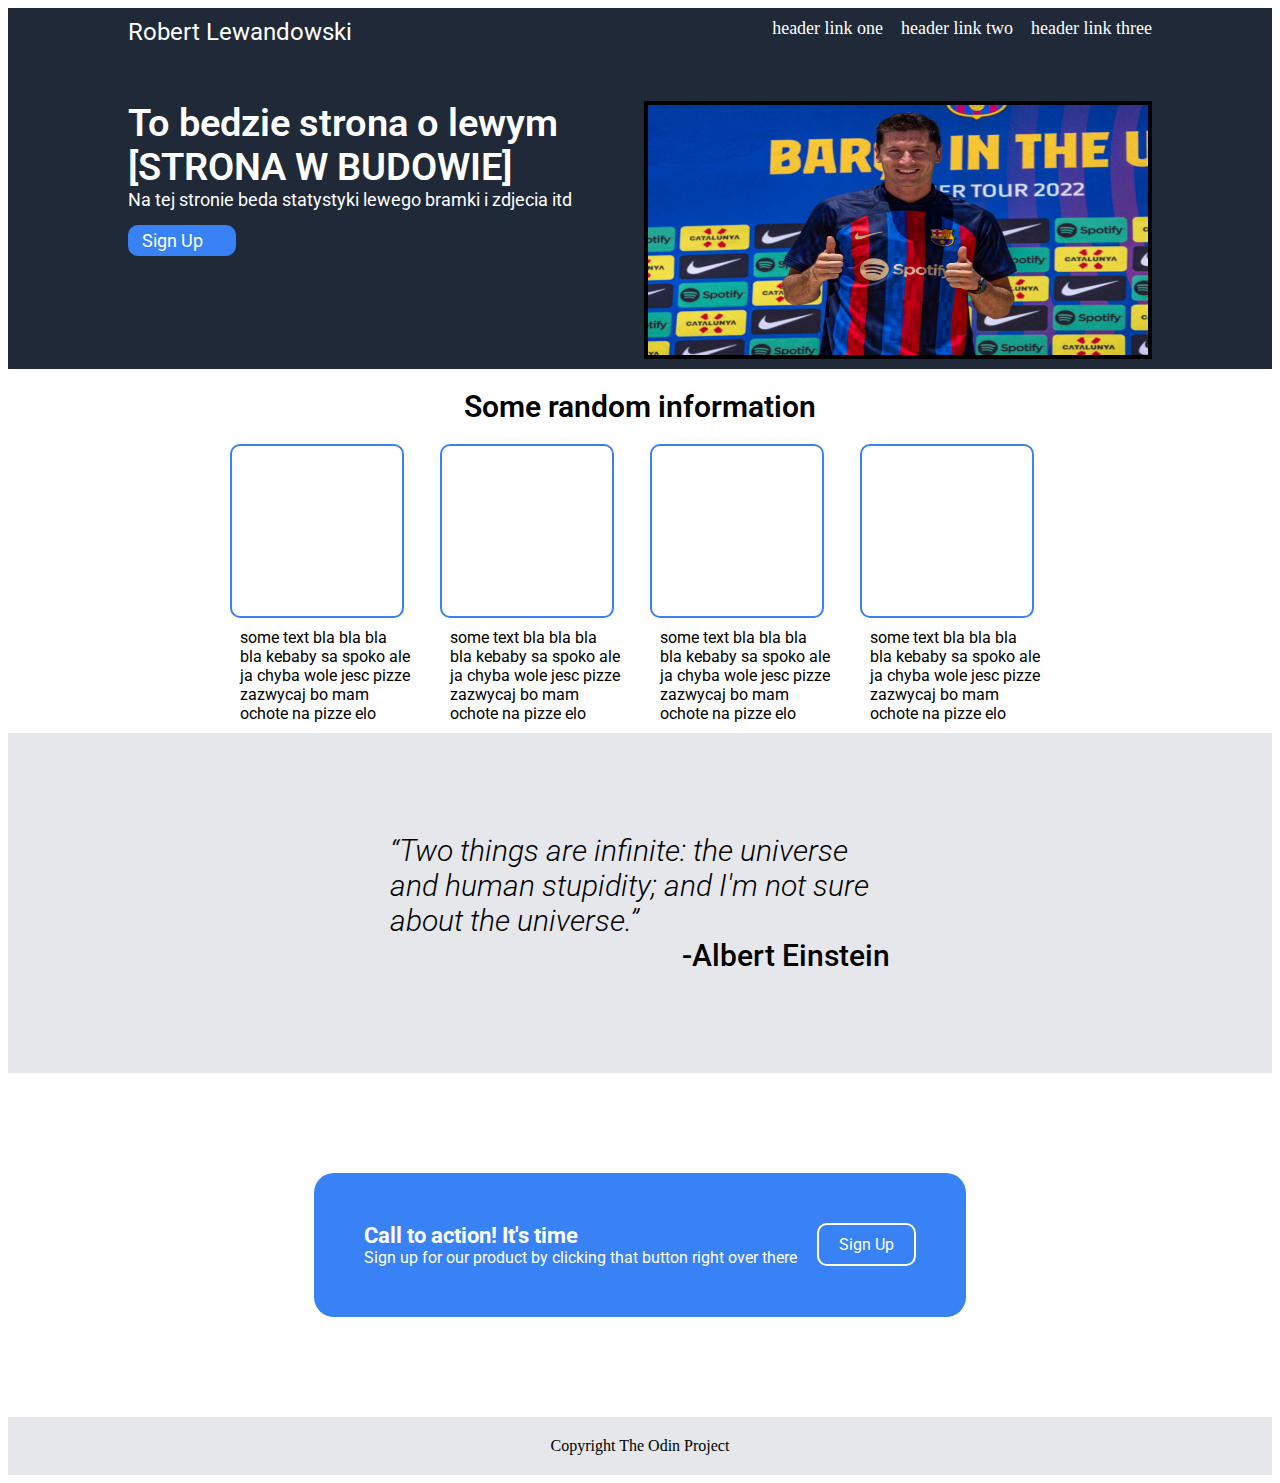
==== index.html @ de7fd5e1 "Improve site and decide it to be about RL9" ====
<!DOCTYPE html>
<html lang="en">

<head>
    <meta charset="UTF-8">
    <meta http-equiv="X-UA-Compatible" content="IE=edge">
    <meta name="viewport" content="width=device-width, initial-scale=1.0">
    <title>Document</title>
    <link rel="stylesheet" href="styles.css">

    <link rel="preconnect" href="https://fonts.googleapis.com">
<link rel="preconnect" href="https://fonts.gstatic.com" crossorigin>
<link href="https://fonts.googleapis.com/css2?family=Roboto:ital,wght@1,300&display=swap" rel="stylesheet">

    <link rel="preconnect" href="https://fonts.googleapis.com">
<link rel="preconnect" href="https://fonts.gstatic.com" crossorigin>
<link href="https://fonts.googleapis.com/css2?family=Roboto&display=swap" rel="stylesheet">
</head>

<body>
<div class="header">

    <div class="upper-part">
        <div class="logo">Robert Lewandowski</div>

        <div class="links">
            <a>header link one </a>
            <a>header link two </a>
            <a>header link three </a>
        </div>

    </div>



    
        <div class="intro"> 

            <div id="left-side-intro"> 
                <div class="big-text">To bedzie strona o lewym [STRONA W BUDOWIE]</div>
                <div class="small-text">Na tej stronie beda statystyki lewego bramki i zdjecia itd</div>
                <div class="button">Sign Up</div>
        
            </div>
            

            <div class="photo">
                <div class="image"> <img src="images/105826_1658345130.jpg" alt="Lewandowski"></div>
            </div>
            
        </div>
    
    




</div>


<div class="main-section">


    <div class="big-text2">Some random information</div>

    <div class="content2">
        <div class="card">
            <div class="photo2"></div>
            <div class="text-photo">some text bla bla bla bla kebaby sa spoko ale ja chyba wole jesc pizze zazwycaj bo mam ochote na pizze elo</div>
        </div>
        <div class="card">
            <div class="photo2"></div>
            <div class="text-photo">some text bla bla bla bla kebaby sa spoko ale ja chyba wole jesc pizze zazwycaj bo mam ochote na pizze elo</div>
        </div>
        <div class="card">
            <div class="photo2"></div>
            <div class="text-photo">some text bla bla bla bla kebaby sa spoko ale ja chyba wole jesc pizze zazwycaj bo mam ochote na pizze elo</div>
        </div>
        <div class="card">
            <div class="photo2"></div>
            <div class="text-photo"> some text bla bla bla bla kebaby sa spoko ale ja chyba wole jesc pizze zazwycaj bo mam ochote na pizze elo</div>
        </div>



    </div>


</div>




<div class="quote">
<div class="quote-text"> “Two things are infinite: the universe and human stupidity; and I'm not sure about the universe.”</div>

<div class="push-right"><div class="quote-author">-Albert Einstein</div></div>



</div>

<div class="center">
    <div class="banner">
        <div class="banner-left-side">
            <div class="banner-header">Call to action! It's time</div>
            <div class="banner-text">Sign up for our product by clicking that button right over there</div>
        </div>
        
        <div class="banner-right-side">
            <div class="banner-button">Sign Up</div>
        </div>

    </div>
</div> 



<div class="footer">Copyright The Odin Project</div>
</body>

</html>
---- styles.css ----
.header{
    display: flex;
    flex-direction: column;
    background-color: #1F2937;
    color: white;
    padding: 10px 120px;
    font-size: 24px;
    
}

.upper-part{
    display:flex;
   
}


.logo{
    font-family: 'Roboto';
    
}
.links{
    display: flex;
    font-size: 18px;
    font-weight: 300;
    margin-left: auto ;
    gap:18px;
}

.big-text{
    font-size: 38px;
    font-weight: 600;
    font-family: 'Roboto', sans-serif;
}

.small-text{
    font-size: 18px;
    font-weight: 400;
    font-family: 'Roboto', sans-serif;
}

.button{
    max-width: 80px;
    border-radius: 10px;
    background-color: #3882F6;
    font-size: 18px;
    padding: 3px 12px;
    margin-top: 15px;
    border: 2px solid #3882F6;
    font-family: 'Roboto', sans-serif;
}

.intro{
    margin-top: 55px;
    display: flex;
    gap: 15px;
}

.photo{
    height: 250px;
    width: 500px;
    border: 4px solid black;
    margin-left: auto;
    flex:0 0 auto;
    
    
}

  
.main-section{
    display: flex;


}

.big-text2{
    display: flex;
    justify-content: center;
    margin: 20px;
    font-size: 30px;
    font-weight: 600;
    font-family: 'Roboto', sans-serif;
}

.photo2{
    width: 170px;
    height: 170px;
    border: 2px solid #3882F6;
    border-radius: 10px;
}


.main-section{
    display: flex;
    flex-direction: column;
}

.content2{
    display: flex;
    justify-content: center;
    gap: 20px;
}

.card{
    display: flex;
    flex-direction: column;
    align-items: flex-start;
    
}

.text-photo{
    max-width: 170px;
    
    font-family: 'Roboto', sans-serif;
    padding: 10px;
}


.quote{
    background-color: #E5E7EB;
    padding: 100px;
    display: flex;
    flex-direction: column;
    align-items: center;
    justify-content: center;
}

.quote-text{
    font-style: italic;
    font-family: 'Roboto', sans-serif;
    font-size: 30px;
    font-weight: 300;
    max-width: 500px;
}
.quote-author{
    
    font-family: 'Roboto', sans-serif;
    font-weight: 500;
    font-size: 30px
}

.push-right{
    width: 500px;
    display: flex;
    align-items: flex-end;
    justify-content: flex-end;
       
}

img{
    height: 250px;
    width: 500px;
}
.banner{
    color: white;
    font-family: 'Roboto', 'sans-serif';
    background-color: #3882F6;
    margin:100px;
    padding: 50px;
    border-radius: 20px;
    display: flex;
    gap:20px;
    justify-content: center;
    max-width: 600px;
}

.banner-left-side{
    
    display: flex;
    flex-direction: column;
}

.banner-header{
    
    font-size: 22px;
    font-weight: 700;
}

.banner-button{
    border: 2px solid white;
    padding: 10px 20px;
    border-radius: 10px;
   
}

.center{
    display: flex;
    align-items: center;
    justify-content: center;
}

.footer{
    font-family: 'Robot','sans-serif';
    display: flex;
    align-items: center;
    justify-content: center;
    background-color: #E5E7EB;
    padding: 20px;
}
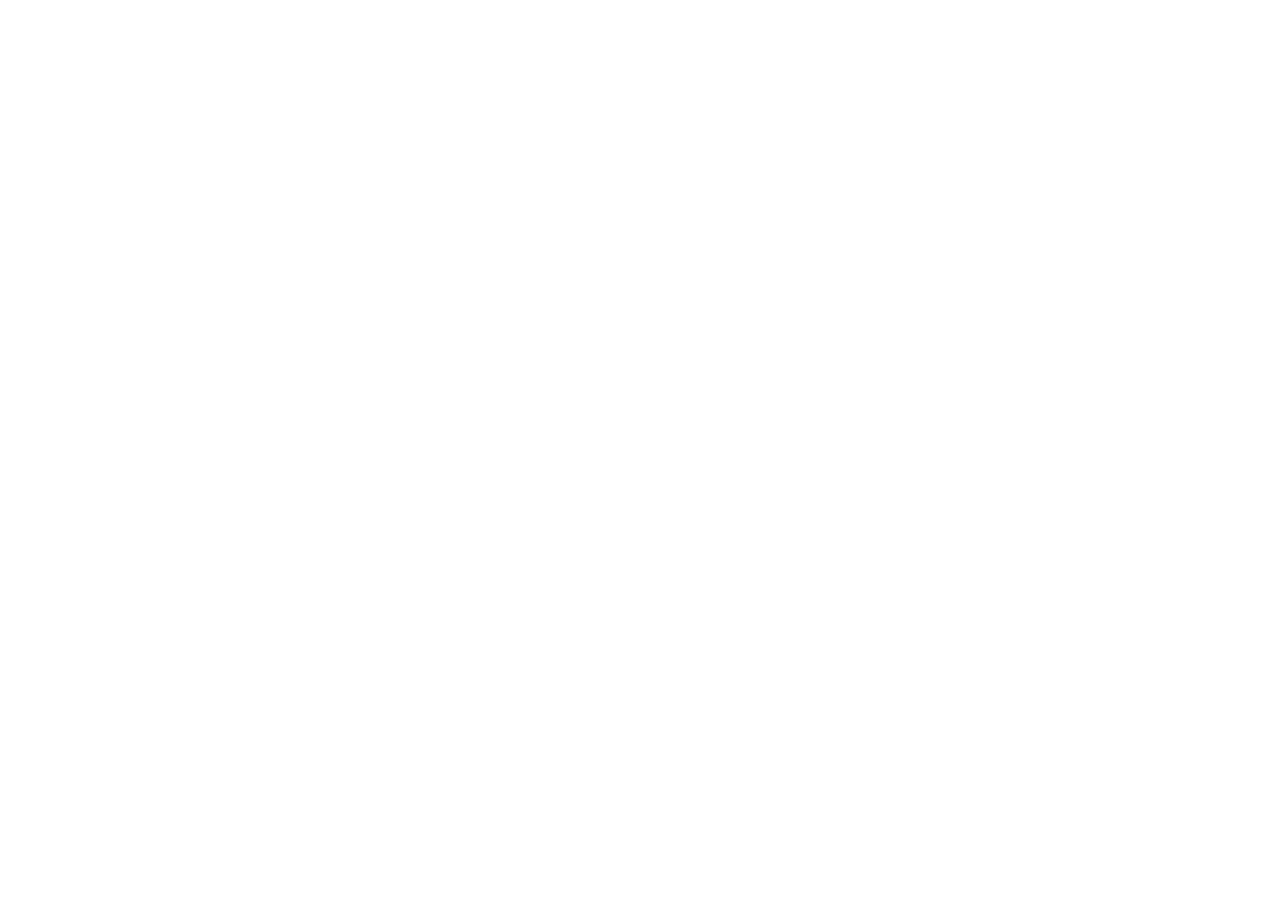
==== commit fec90cce: "create skeleton to project" ====
--- a/index.html
+++ b/index.html
@@ -1,122 +1,20 @@
 <!DOCTYPE html>
 <html lang="en">
-
 <head>
     <meta charset="UTF-8">
     <meta http-equiv="X-UA-Compatible" content="IE=edge">
     <meta name="viewport" content="width=device-width, initial-scale=1.0">
     <title>Document</title>
     <link rel="stylesheet" href="styles.css">
-
-    <link rel="preconnect" href="https://fonts.googleapis.com">
-<link rel="preconnect" href="https://fonts.gstatic.com" crossorigin>
-<link href="https://fonts.googleapis.com/css2?family=Roboto:ital,wght@1,300&display=swap" rel="stylesheet">
-
-    <link rel="preconnect" href="https://fonts.googleapis.com">
-<link rel="preconnect" href="https://fonts.gstatic.com" crossorigin>
-<link href="https://fonts.googleapis.com/css2?family=Roboto&display=swap" rel="stylesheet">
 </head>
-
 <body>
-<div class="header">
-
-    <div class="upper-part">
-        <div class="logo">Robert Lewandowski</div>
-
-        <div class="links">
-            <a>header link one </a>
-            <a>header link two </a>
-            <a>header link three </a>
-        </div>
-
-    </div>
-
-
-
-    
-        <div class="intro"> 
-
-            <div id="left-side-intro"> 
-                <div class="big-text">To bedzie strona o lewym [STRONA W BUDOWIE]</div>
-                <div class="small-text">Na tej stronie beda statystyki lewego bramki i zdjecia itd</div>
-                <div class="button">Sign Up</div>
-        
-            </div>
-            
-
-            <div class="photo">
-                <div class="image"> <img src="images/105826_1658345130.jpg" alt="Lewandowski"></div>
-            </div>
-            
-        </div>
-    
     
 
 
 
 
-</div>
 
 
-<div class="main-section">
-
-
-    <div class="big-text2">Some random information</div>
-
-    <div class="content2">
-        <div class="card">
-            <div class="photo2"></div>
-            <div class="text-photo">some text bla bla bla bla kebaby sa spoko ale ja chyba wole jesc pizze zazwycaj bo mam ochote na pizze elo</div>
-        </div>
-        <div class="card">
-            <div class="photo2"></div>
-            <div class="text-photo">some text bla bla bla bla kebaby sa spoko ale ja chyba wole jesc pizze zazwycaj bo mam ochote na pizze elo</div>
-        </div>
-        <div class="card">
-            <div class="photo2"></div>
-            <div class="text-photo">some text bla bla bla bla kebaby sa spoko ale ja chyba wole jesc pizze zazwycaj bo mam ochote na pizze elo</div>
-        </div>
-        <div class="card">
-            <div class="photo2"></div>
-            <div class="text-photo"> some text bla bla bla bla kebaby sa spoko ale ja chyba wole jesc pizze zazwycaj bo mam ochote na pizze elo</div>
-        </div>
-
-
-
-    </div>
-
-
-</div>
-
-
-
-
-<div class="quote">
-<div class="quote-text"> “Two things are infinite: the universe and human stupidity; and I'm not sure about the universe.”</div>
-
-<div class="push-right"><div class="quote-author">-Albert Einstein</div></div>
-
-
-
-</div>
-
-<div class="center">
-    <div class="banner">
-        <div class="banner-left-side">
-            <div class="banner-header">Call to action! It's time</div>
-            <div class="banner-text">Sign up for our product by clicking that button right over there</div>
-        </div>
-        
-        <div class="banner-right-side">
-            <div class="banner-button">Sign Up</div>
-        </div>
-
-    </div>
-</div> 
-
-
-
-<div class="footer">Copyright The Odin Project</div>
+    <script src="script.js"></script>
 </body>
-
 </html>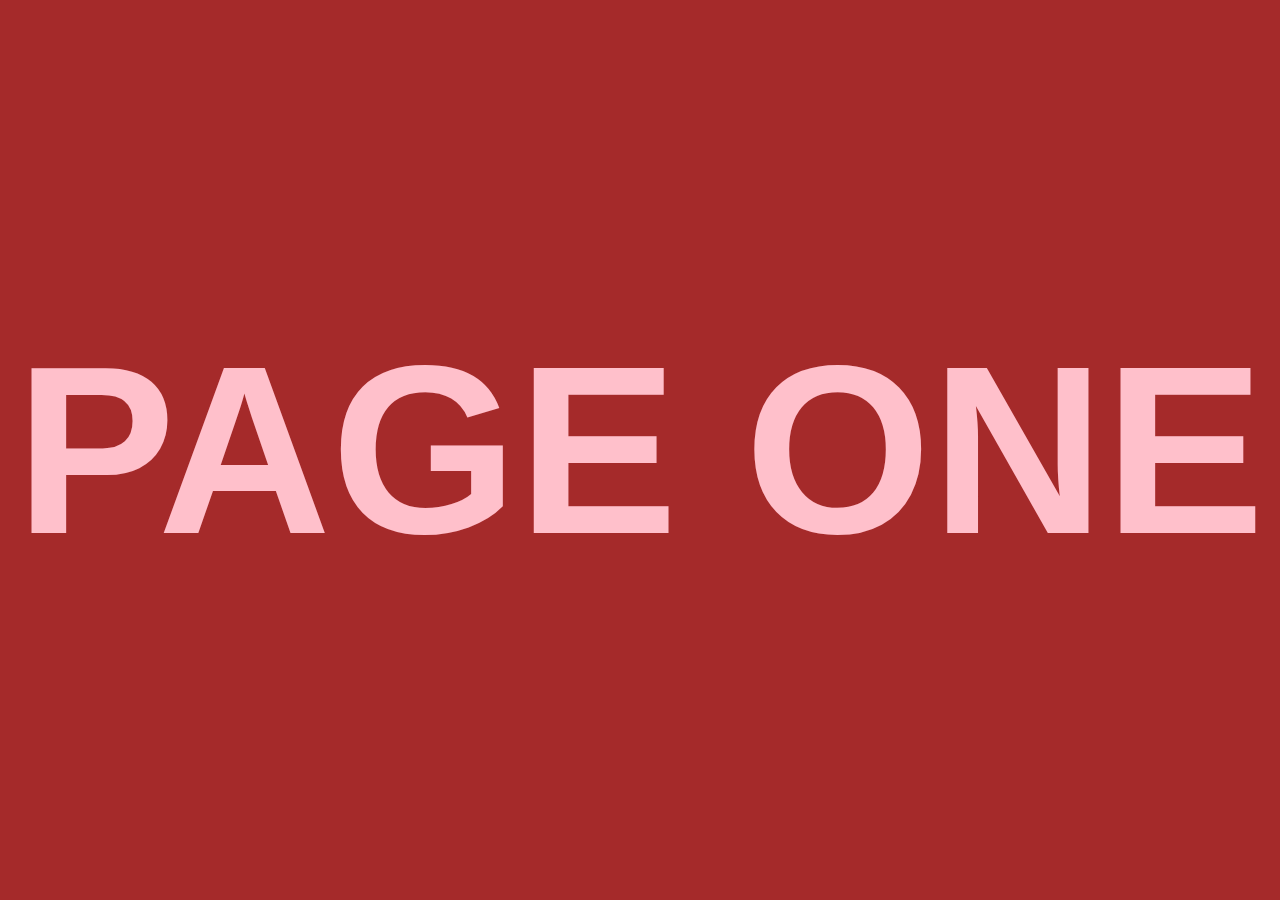
==== commit 5a2f68f4: "initial commit, create skeleton for landing page" ====
--- a/index.html
+++ b/index.html
@@ -5,16 +5,22 @@
     <meta http-equiv="X-UA-Compatible" content="IE=edge">
     <meta name="viewport" content="width=device-width, initial-scale=1.0">
     <title>Document</title>
-    <link rel="stylesheet" href="styles.css">
+    <link rel="stylesheet" href="/styles/style.css" type="text/css">
 </head>
 <body>
-    
+    <div class="container">
+        <section>
+            <h1>PAGE ONE</h1>
+        </section>
 
+        <section>
+            <h1>PAGE TWO</h1>
+        </section>
 
+        <section>
+            <h1>PAGE THREE</h1>
+        </section>
 
-
-
-
-    <script src="script.js"></script>
+    </div>
 </body>
 </html>--- a/styles/style.css
+++ b/styles/style.css
@@ -0,0 +1,39 @@
+body {
+  width: 100vw;
+  height: 100vh;
+  margin: 0;
+}
+
+.container {
+  width: 100%;
+  height: 100%;
+  -ms-scroll-snap-type: x mandatory;
+      scroll-snap-type: x mandatory;
+  overflow-x: scroll;
+  display: flex;
+}
+.container section {
+  flex: none;
+  display: flex;
+  justify-content: center;
+  align-items: center;
+  width: 100vw;
+  height: 100vh;
+  scroll-snap-align: start;
+}
+.container section:nth-of-type(1) {
+  background-color: brown;
+  color: pink;
+}
+.container section:nth-of-type(2) {
+  background-color: yellow;
+  color: black;
+}
+.container section:nth-of-type(3) {
+  background-color: purple;
+  color: wheat;
+}
+.container section h1 {
+  font-family: Arial, Helvetica, sans-serif;
+  font-size: 15em;
+}/*# sourceMappingURL=style.css.map */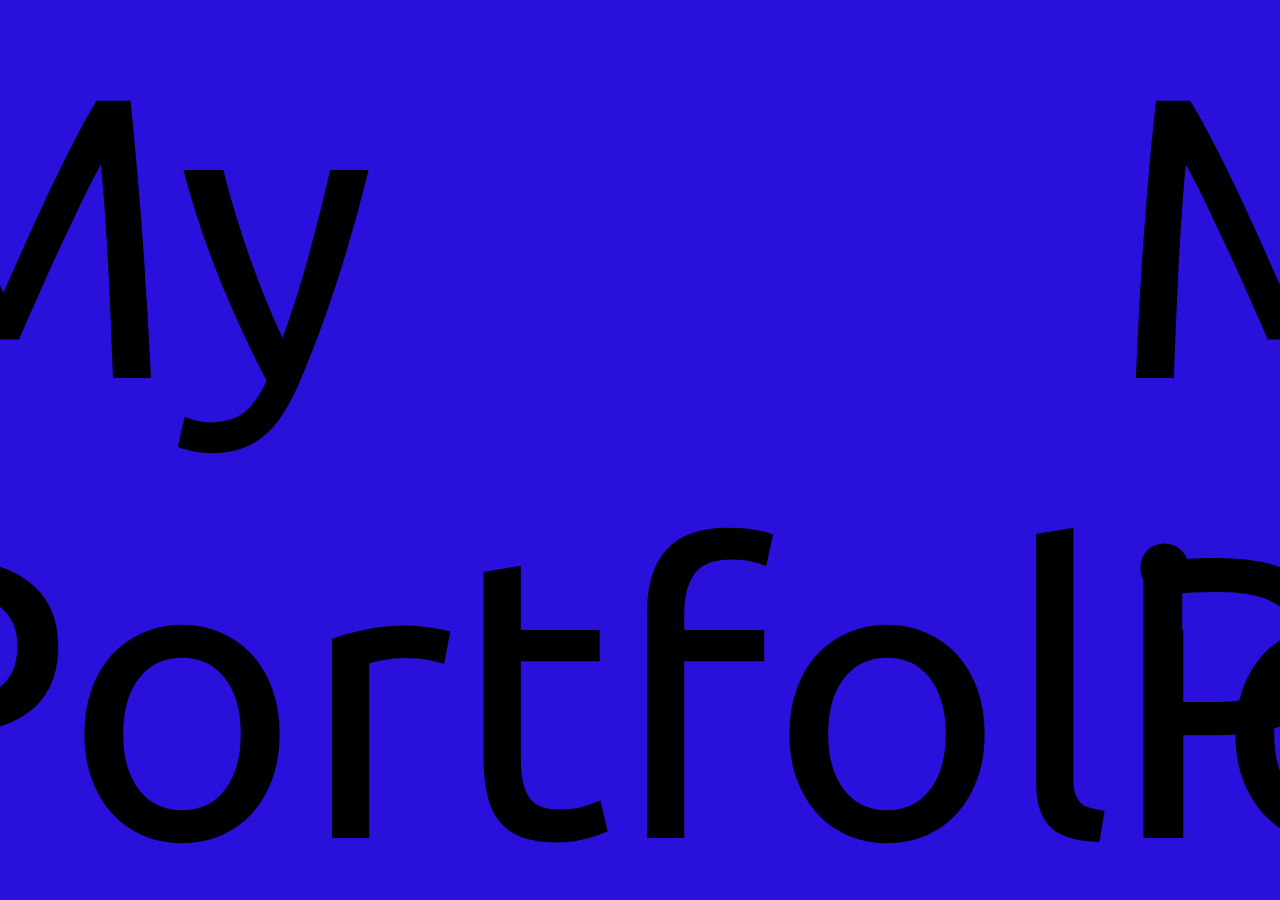
==== commit fb04980f: "add video background" ====
--- a/index.html
+++ b/index.html
@@ -6,19 +6,27 @@
     <meta name="viewport" content="width=device-width, initial-scale=1.0">
     <title>Document</title>
     <link rel="stylesheet" href="/styles/style.css" type="text/css">
+    <link rel="preconnect" href="https://fonts.googleapis.com">
+    <link rel="preconnect" href="https://fonts.gstatic.com" crossorigin>
+    <link href="https://fonts.googleapis.com/css2?family=Ubuntu:ital,wght@0,300;0,400;0,500;1,300;1,400&display=swap" rel="stylesheet">
 </head>
 <body>
     <div class="container">
-        <section>
-            <h1>PAGE ONE</h1>
+        <section id="section1">
+            <div class="text">My Portfolio</div>
+            <video id="my-video" autoplay muted loop src="/videos/Laptop - 1657.mp4"></video>
         </section>
 
-        <section>
-            <h1>PAGE TWO</h1>
+        <section id="section2">
+            <div class="text">My Portfolio</div>
         </section>
 
-        <section>
-            <h1>PAGE THREE</h1>
+        <section id="section3">
+            <div class="text">My Portfolio</div>
+        </section>
+
+        <section id="section4">
+            <div class="text">My Portfolio</div>
         </section>
 
     </div>
--- a/styles/style.css
+++ b/styles/style.css
@@ -13,17 +13,19 @@
   display: flex;
 }
 .container section {
+  z-index: 100;
+  font-family: "Ubuntu", sans-serif;
   flex: none;
   display: flex;
   justify-content: center;
-  align-items: center;
+  font-size: 400px;
   width: 100vw;
   height: 100vh;
   scroll-snap-align: start;
 }
 .container section:nth-of-type(1) {
-  background-color: brown;
-  color: pink;
+  background-color: rgb(41, 17, 219);
+  color: rgb(0, 0, 0);
 }
 .container section:nth-of-type(2) {
   background-color: yellow;
@@ -33,7 +35,18 @@
   background-color: purple;
   color: wheat;
 }
-.container section h1 {
-  font-family: Arial, Helvetica, sans-serif;
-  font-size: 15em;
+.container section:nth-of-type(4) {
+  background-color: purple;
+  color: wheat;
+}
+.container #section1 video {
+  position: fixed;
+  right: 0;
+  bottom: 0;
+  width: 100%;
+  height: 100%;
+  -o-object-fit: cover;
+     object-fit: cover;
+  opacity: 0.9;
+  z-index: -100;
 }/*# sourceMappingURL=style.css.map */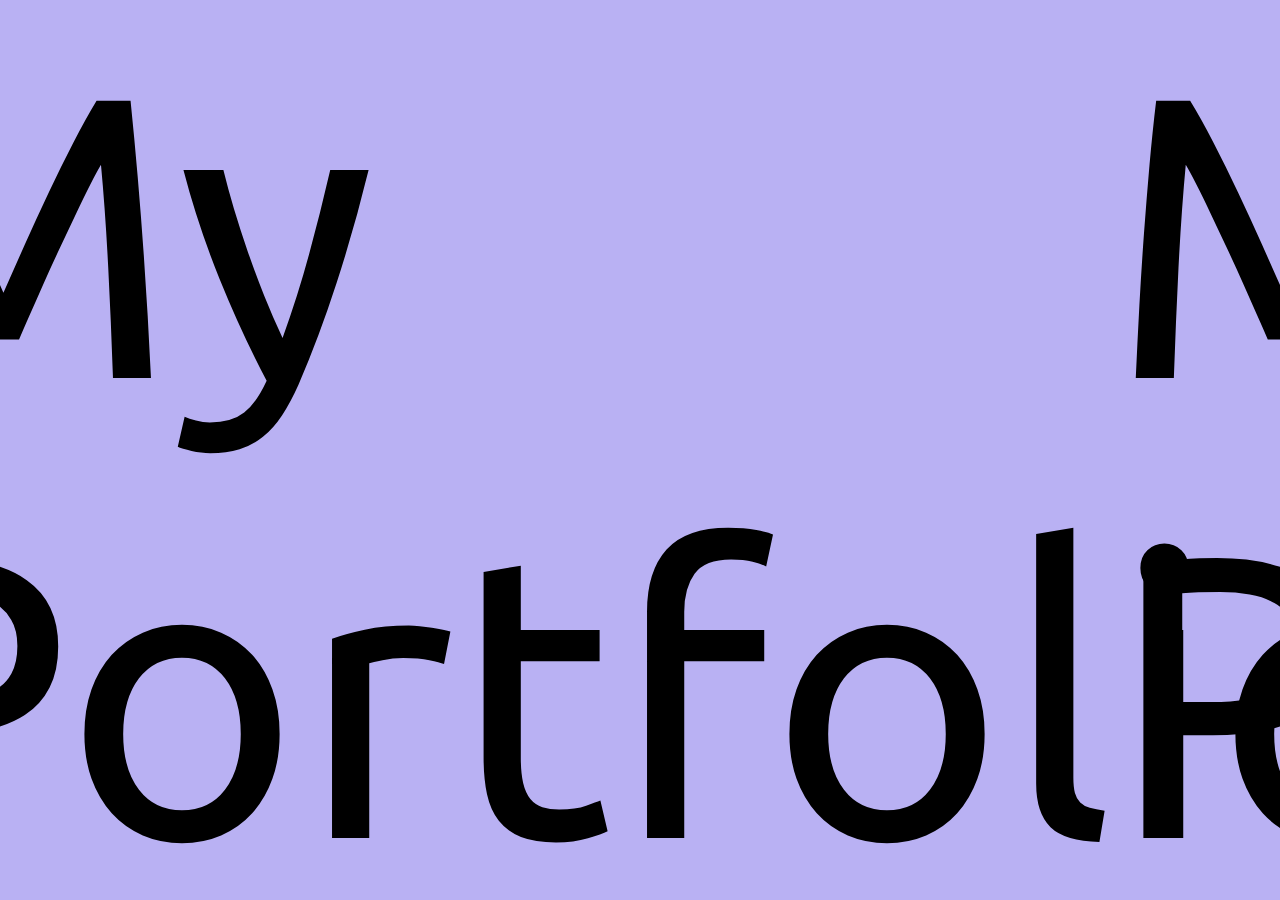
==== commit 81ae9ce5: "add working snapping with colors" ====
--- a/index.html
+++ b/index.html
@@ -12,9 +12,9 @@
 </head>
 <body>
     <div class="container">
+        <video id="my-video" autoplay muted loop src="/videos/Laptop - 1657.mp4"></video>
         <section id="section1">
             <div class="text">My Portfolio</div>
-            <video id="my-video" autoplay muted loop src="/videos/Laptop - 1657.mp4"></video>
         </section>
 
         <section id="section2">
--- a/styles/style.css
+++ b/styles/style.css
@@ -12,6 +12,17 @@
   overflow-x: scroll;
   display: flex;
 }
+.container video {
+  position: fixed;
+  right: 0;
+  bottom: 0;
+  width: 100%;
+  height: 100%;
+  -o-object-fit: cover;
+     object-fit: cover;
+  opacity: 0.9;
+  z-index: -100;
+}
 .container section {
   z-index: 100;
   font-family: "Ubuntu", sans-serif;
@@ -24,29 +35,18 @@
   scroll-snap-align: start;
 }
 .container section:nth-of-type(1) {
-  background-color: rgb(41, 17, 219);
+  background-color: rgba(41, 17, 219, 0.33);
   color: rgb(0, 0, 0);
 }
 .container section:nth-of-type(2) {
-  background-color: yellow;
+  background-color: rgba(255, 255, 0, 0.324);
   color: black;
 }
 .container section:nth-of-type(3) {
-  background-color: purple;
-  color: wheat;
+  background-color: rgba(128, 0, 128, 0.326);
+  color: rgb(0, 0, 0);
 }
 .container section:nth-of-type(4) {
-  background-color: purple;
-  color: wheat;
-}
-.container #section1 video {
-  position: fixed;
-  right: 0;
-  bottom: 0;
-  width: 100%;
-  height: 100%;
-  -o-object-fit: cover;
-     object-fit: cover;
-  opacity: 0.9;
-  z-index: -100;
+  background-color: rgba(0, 128, 28, 0.239);
+  color: rgb(0, 0, 0);
 }/*# sourceMappingURL=style.css.map */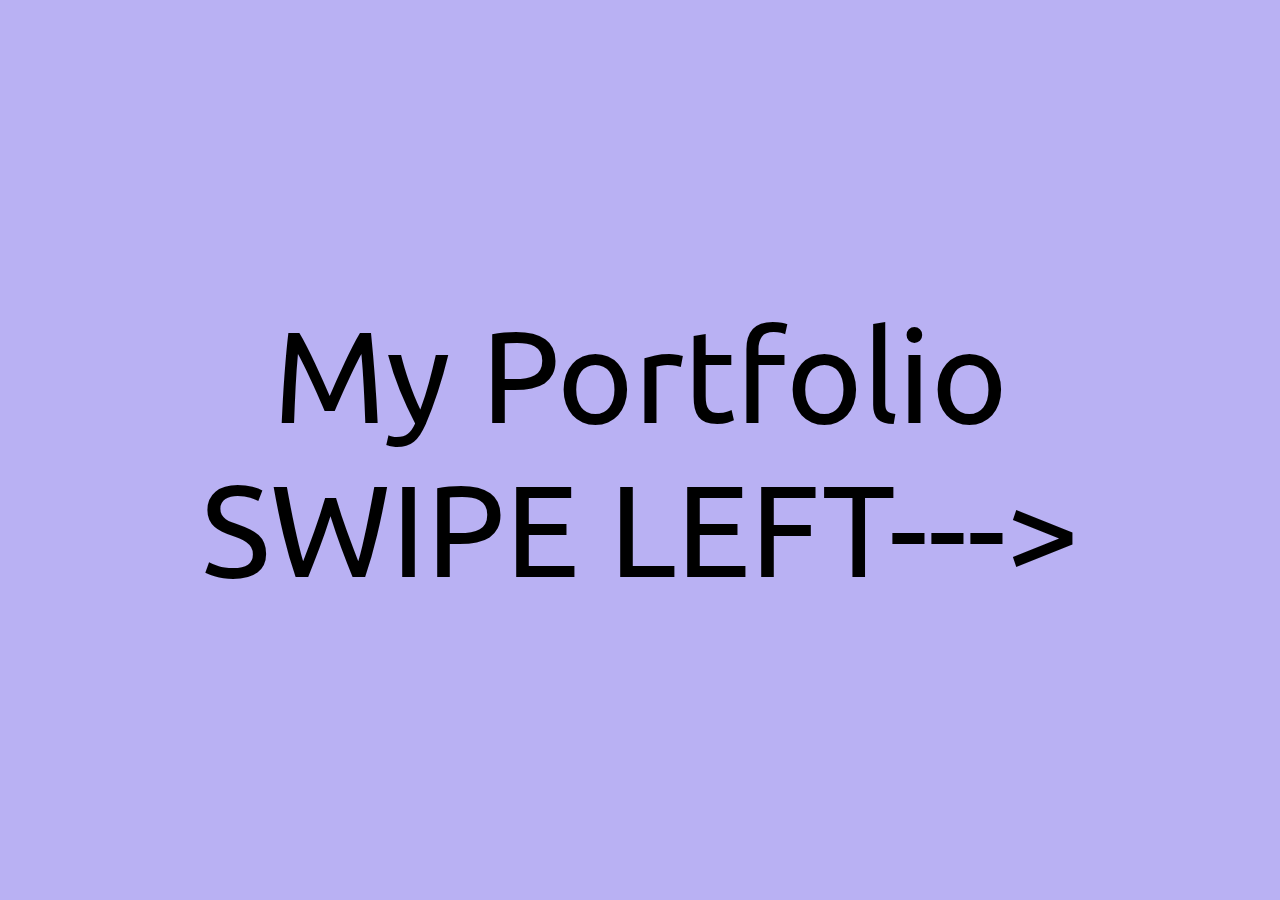
==== commit 2dd4de1f: "add all projects" ====
--- a/index.html
+++ b/index.html
@@ -15,18 +15,34 @@
         <video id="my-video" autoplay muted loop src="/videos/Laptop - 1657.mp4"></video>
         <section id="section1">
             <div class="text">My Portfolio</div>
+            <div class="intro">SWIPE LEFT---></div>
         </section>
 
         <section id="section2">
-            <div class="text">My Portfolio</div>
+            <div class="text">CALCULATOR</div>
+            <div class="project">
+                <div class="image"><img src="/images/calculator.png"></div>
+                <div class="text">this is calculator</div>
+                <div class="link">github etc...</div>
+            </div>
         </section>
 
         <section id="section3">
-            <div class="text">My Portfolio</div>
+            <div class="text">Sketchbook</div>
+            <div class="project">
+                <div class="image"><img src="/images/sketchbook.png"></div>
+                <div class="text">this is scetchbook</div>
+                <div class="link">github etc...</div>
+            </div>
         </section>
 
         <section id="section4">
-            <div class="text">My Portfolio</div>
+            <div class="text">Rock Paper scissors</div>
+            <div class="project">
+                <div class="image"><img src="/images/rps.png"></div>
+                <div class="text">this is rps</div>
+                <div class="link">github etc...</div>
+            </div>
         </section>
 
     </div>
--- a/styles/style.css
+++ b/styles/style.css
@@ -29,10 +29,25 @@
   flex: none;
   display: flex;
   justify-content: center;
-  font-size: 400px;
+  font-size: 130px;
   width: 100vw;
   height: 100vh;
   scroll-snap-align: start;
+  display: flex;
+  flex-direction: column;
+  align-items: center;
+}
+.container section .project .image {
+  display: flex;
+  flex-direction: column;
+  align-items: center;
+  justify-content: center;
+}
+.container section .project .image img {
+  height: auto;
+  width: 400px;
+  border: solid 5px rgb(0, 0, 0);
+  border-radius: 40px;
 }
 .container section:nth-of-type(1) {
   background-color: rgba(41, 17, 219, 0.33);
